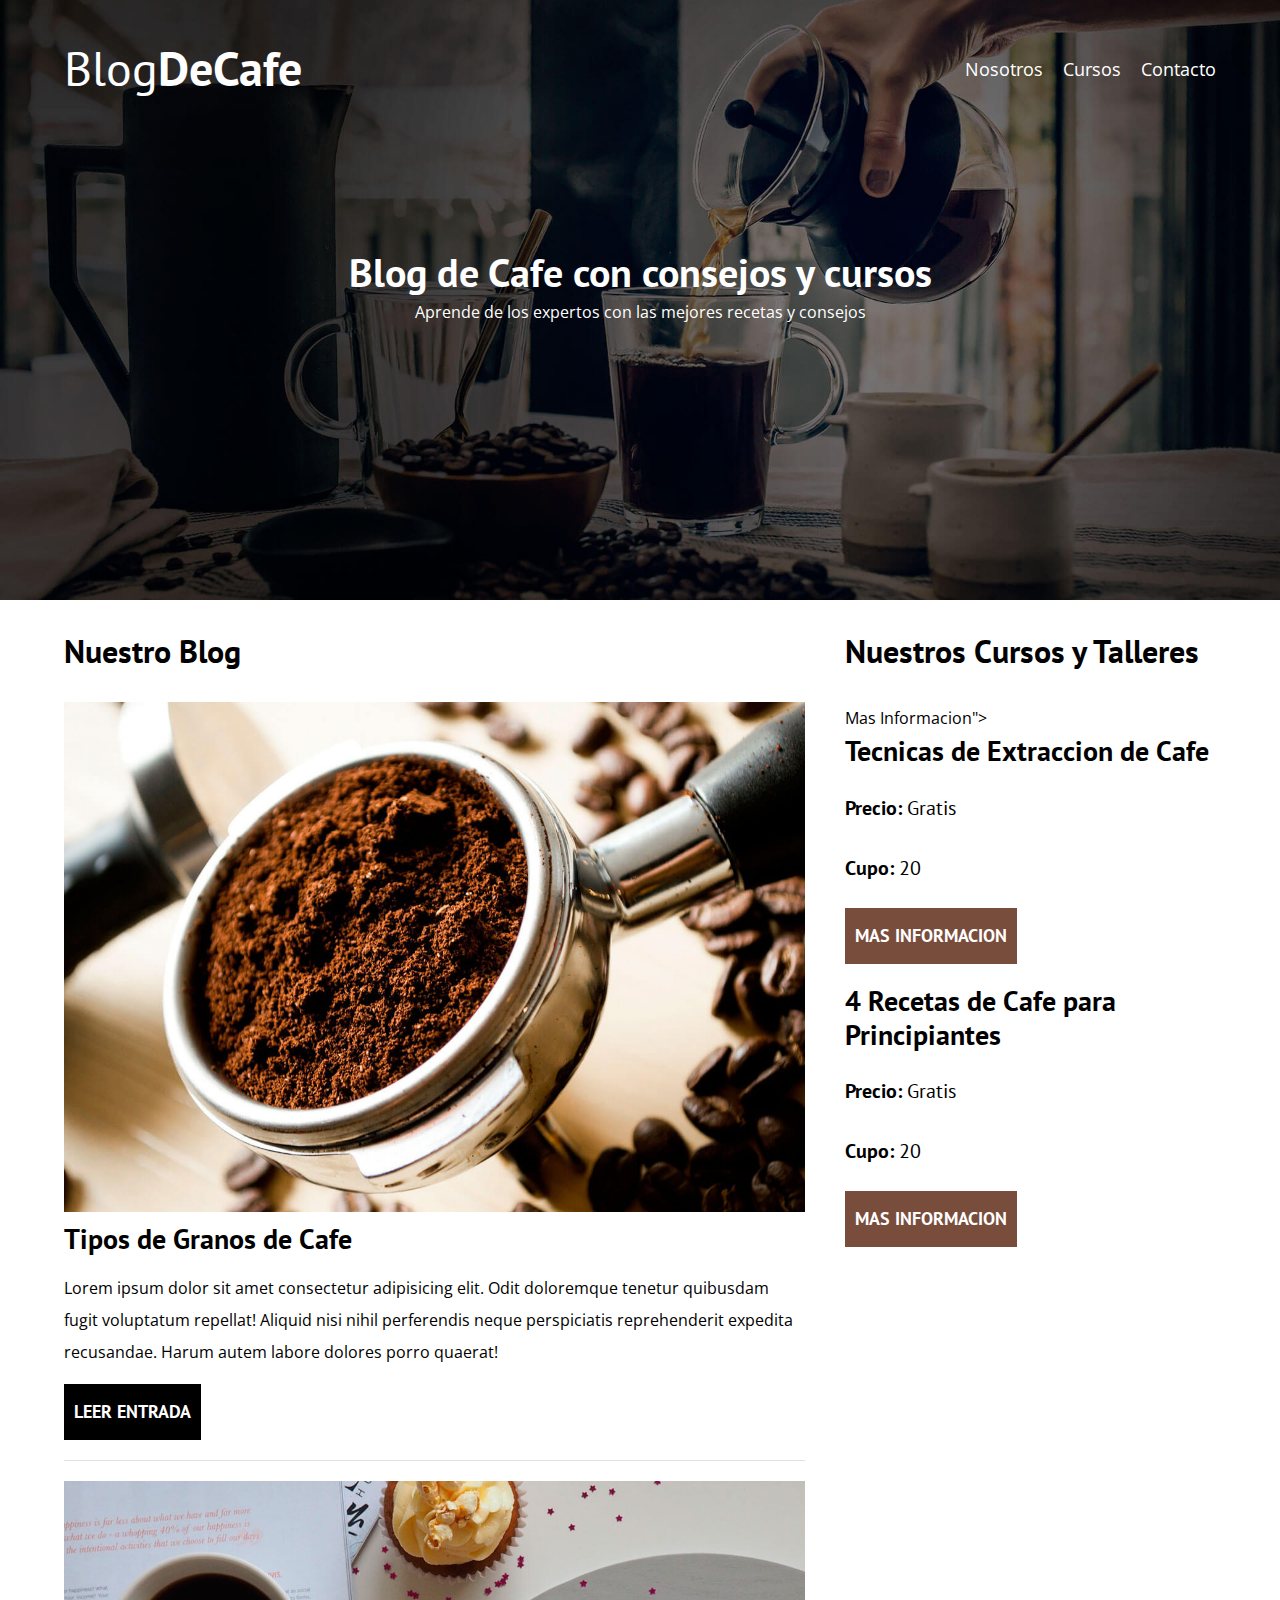
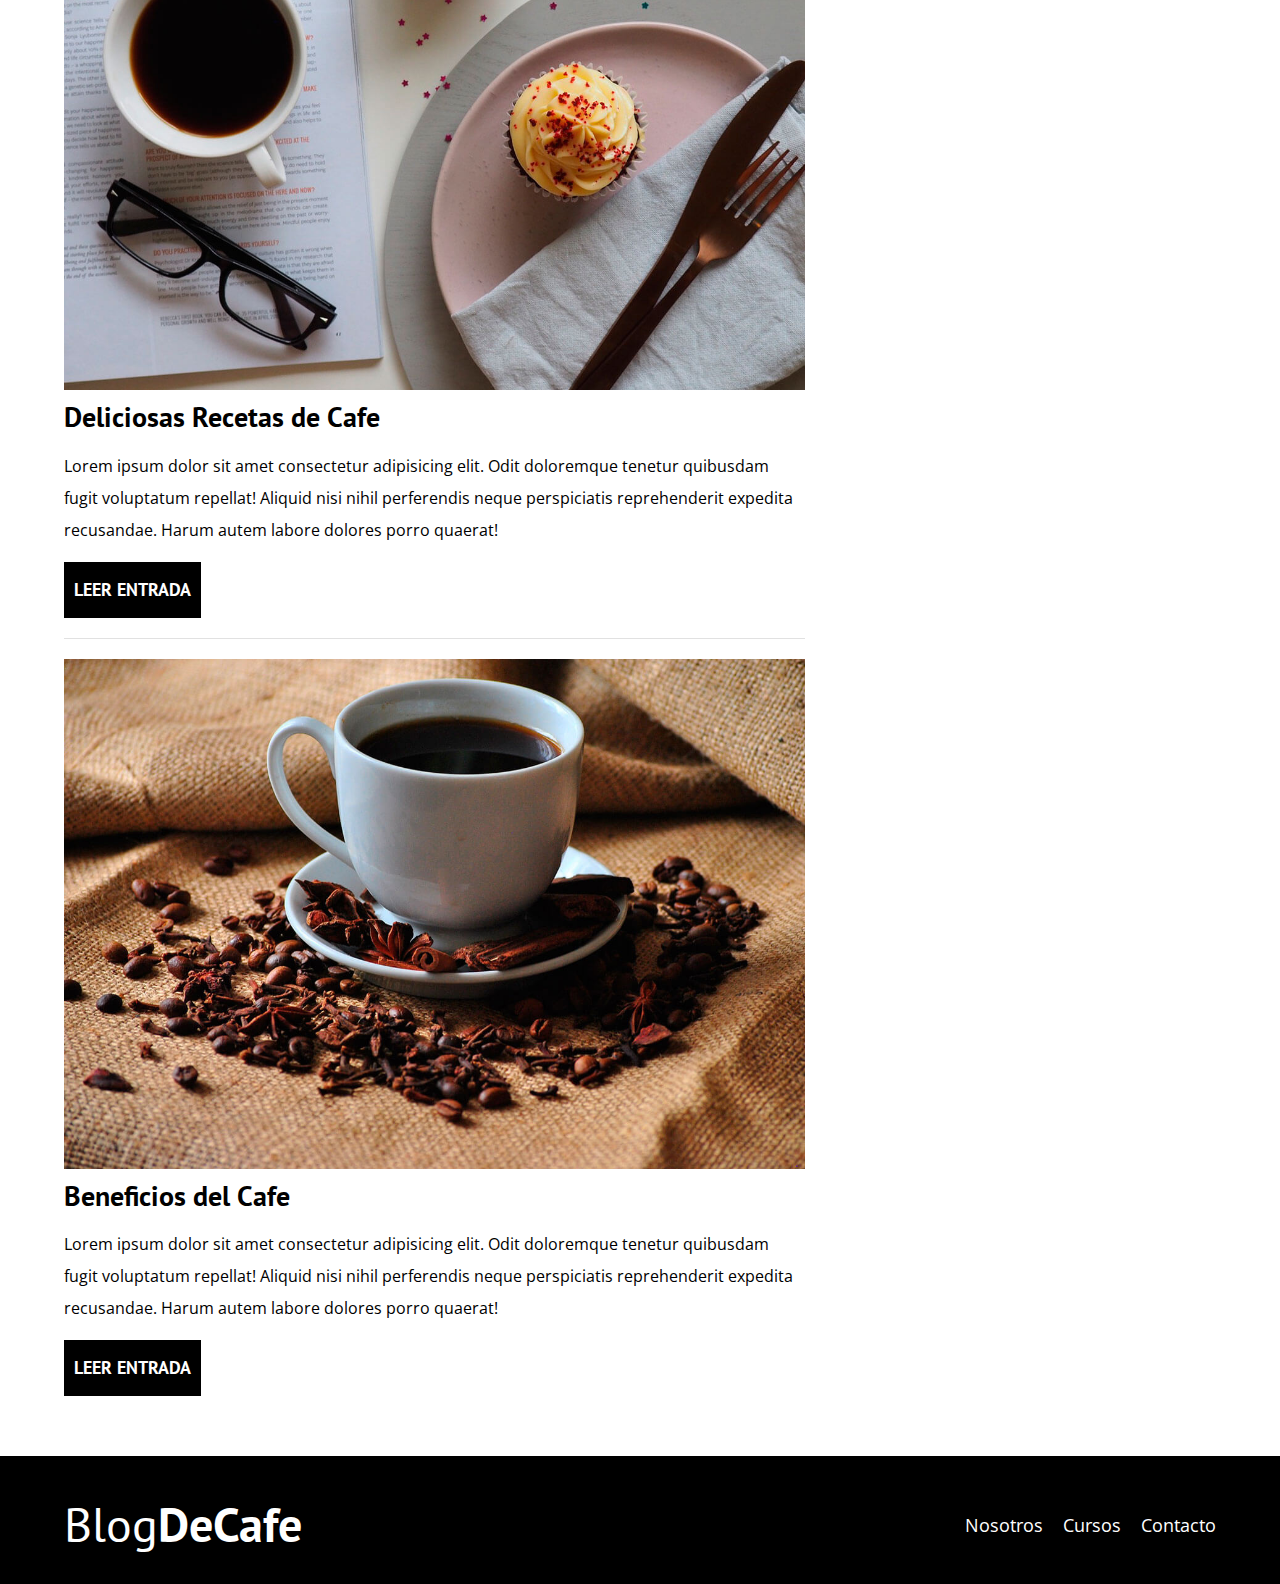
==== index.html @ f5a0ac46 "Primer avance del blog" ====
<!DOCTYPE html>
<html lang="en">
<head>
    <meta charset="UTF-8">
    <meta http-equiv="X-UA-Compatible" content="IE=edge">
    <meta name="viewport" content="width=device-width, initial-scale=1.0">
    <title>BlogDeCafe</title>
    <link rel="stylesheet" href="css/normalize.css">
    <link rel="preconnect" href="https://fonts.gstatic.com">
    <link href="https://fonts.googleapis.com/css2?family=Open+Sans&family=PT+Sans:wght@400;700&display=swap" rel="stylesheet">
    <link rel="stylesheet" href="css/style.css">
</head>
<body>
    <header class="header">
        <div class="contenedor">
            <div class="barra">
                <a href="index.html" class="logo">
                    <h1 class="logo__nombre no-margin centrar-texto">Blog<span class="logo__bold">DeCafe</span></h1>
                </a>
                <nav class="navegacion">
                    <a href="nosotros.html" class="navegacion__enlace">Nosotros</a>
                    <a href="cursos.html" class="navegacion__enlace">Cursos</a>
                    <a href="contacto.html" class="navegacion__enlace">Contacto</a>
                </nav>
            </div>
            
        </div>

        <div class="header__texto">
            <h2 class="no-margin">Blog de Cafe con consejos y cursos</h2>
            <p class="no-margin">Aprende de los expertos con las mejores recetas y consejos</p>
        </div>
    </header>

    <div class="contenedor contenido__principal">
        <main class="blog">
            <h3>Nuestro Blog</h3>
            <article class="entrada">
                <div class="entrada__imagen">
                    <img src="img/blog1.jpg" alt="imagen blog">
                </div>
                <div class="entrada__contenido">
                    <h4 class="no-margin">Tipos de Granos de Cafe</h4>
                    <p>Lorem ipsum dolor sit amet consectetur adipisicing elit. Odit doloremque tenetur quibusdam fugit voluptatum repellat! Aliquid nisi nihil perferendis neque perspiciatis reprehenderit expedita recusandae. Harum autem labore dolores porro quaerat!</p>
                    <a href="entrada.html" class="boton boton--primario">Leer Entrada</a>
                </div>
            </article>

            <article class="entrada">
                <div class="entrada__imagen">
                    <img src="img/blog2.jpg" alt="imagen blog">
                </div>
                <div class="entrada__contenido">
                    <h4 class="no-margin">Deliciosas Recetas de Cafe</h4>
                    <p>Lorem ipsum dolor sit amet consectetur adipisicing elit. Odit doloremque tenetur quibusdam fugit voluptatum repellat! Aliquid nisi nihil perferendis neque perspiciatis reprehenderit expedita recusandae. Harum autem labore dolores porro quaerat!</p>
                    <a href="entrada.html" class="boton boton--primario">Leer Entrada</a>
                </div>
            </article>

            <article class="entrada">
                <div class="entrada__imagen">
                    <img src="img/blog3.jpg" alt="imagen blog">
                </div>
                <div class="entrada__contenido">
                    <h4 class="no-margin">Beneficios del Cafe</h4>
                    <p>Lorem ipsum dolor sit amet consectetur adipisicing elit. Odit doloremque tenetur quibusdam fugit voluptatum repellat! Aliquid nisi nihil perferendis neque perspiciatis reprehenderit expedita recusandae. Harum autem labore dolores porro quaerat!</p>
                    <a href="entrada.html" class="boton boton--primario">Leer Entrada</a>
                </div>
            </article>
        </main>
        <aside class="sidebar">
            <h3>Nuestros Cursos y Talleres</h3>

            <ul class="cursos no-padding">
                Mas Informacion">
                    <h4 class="no-margin">Tecnicas de Extraccion de Cafe</h4>
                    <p class="widget-curso__label">Precio:
                        <span class="widget-curso__info">Gratis</span>
                    </p>
                    <p class="widget-curso__label">Cupo:
                        <span class="widget-curso__info">20</span>
                    </p>
                    <a href="entrada.html" class="boton boton--secundario">Mas Informacion</a>
                </li>

                <li class="widget-curso">
                    <h4 class="no-margin">4 Recetas de Cafe para Principiantes</h4>
                    <p class="widget-curso__label">Precio:
                        <span class="widget-curso__info">Gratis</span>
                    </p>
                    <p class="widget-curso__label">Cupo:
                        <span class="widget-curso__info">20</span>
                    </p>
                    <a href="entrada.html" class="boton boton--secundario">Mas Informacion</a>
                </li>
            </ul>
        </aside>
    </div>

    <footer class="footer">
        <div class="contenedor">
            <div class="barra">
                <a href="index.html" class="logo">
                    <h1 class="logo__nombre no-margin centrar-texto">Blog<span class="logo__bold">DeCafe</span></h1>
                </a>
                <nav class="navegacion">
                    <a href="nosotros.html" class="navegacion__enlace">Nosotros</a>
                    <a href="cursos.html" class="navegacion__enlace">Cursos</a>
                    <a href="contacto.html" class="navegacion__enlace">Contacto</a>
                </nav>
            </div>
        </div>
    </footer>
</body>
</html>
---- css/style.css ----
:root{
    --fuenteHeading: 'PT Sans', sans-serif;
    --fuenteParrafos: 'Open Sans', sans-serif;

    --primario: #784d3c;
    --claro: #e1e1e1;
    --blanco: #ffffff;
    --negro: #000000;
}
html{
    box-sizing: border-box;
    font-size: 62.5%; /* 1rem = 10px*/
}
*, *:before, *:after{
    box-sizing: inherit;
}
body{
    font-family: var(--fuenteParrafos);
    font-size: 1.6rem;
    line-height: 2;
}

/** Globales **/
.contenedor{
    max-width: 120rem;
    width: 90%;
    margin: 0 auto;
}
a{
    text-decoration: none;
}
h1, h2, h3, h4{
    font-family: var(--fuenteHeading);
    line-height: 1.2;
}
h1{
    font-size: 4.8rem;
}
h2{
    font-size: 4rem;
}
h3{
    font-size: 3.2rem;
}
h4{
    font-size: 2.8rem;
}
img{
    max-width: 100%;
}

/** Utilidades **/
.no-margin{
    margin: 0;
}
.no-padding{
    padding: 0;
}
.centrar-texto{
    text-align: center;
}

/** Header **/
.header{
    background-image: url(../img/banner.jpg);
    height: 60rem;
    background-size: cover;
    background-repeat: no-repeat;
    background-position: center center;
}
.header__texto{
    text-align: center;
    color: var(--blanco);
    margin-top: 5rem;
}
@media (min-width: 768px) { 
    .header__texto{
        margin-top: 15rem;
    } 
}
.barra{
    padding-top: 4rem;
}
@media (min-width: 768px) { 
    .barra{
        display: flex;
        justify-content: space-between;
        align-items: center;
    }
}
.logo{
    color: var(--blanco);

}
.logo__nombre{
    font-weight: normal;
}
.logo__bold{
    font-weight: 700;
}

@media (min-width: 768px) { 
    .navegacion{
        display: flex; /* el contenido del contenedor lo posicione en una sola fila*/
        gap: 2rem;
    }
}
.navegacion__enlace{
    display: block; /* tome cada elemento del contnedor para que utilize toda la fila */
    text-align: center;
    font-size: 1.8rem;
    color: var(--blanco);
}

@media (min-width: 768px) { 
    .contenido__principal{
        display: grid;
        grid-template-columns: 2fr 1fr;
        column-gap: 4rem;
    }
}

.entrada{
    border-bottom: 1px solid var(--claro);
    margin-bottom: 2rem;
}
.entrada:last-of-type{
    border: none;
    margin-bottom: 0;
}
.boton{
    display: block;
    font-family: var(--fuenteHeading);
    color: var(--blanco);
    text-align: center;
    padding: 1rem;
    font-size: 1.8rem;
    text-transform: uppercase;
    font-weight: 700;
    margin-bottom: 2rem;
}

@media (min-width: 768px) { 
    .boton{
        display: inline-block;
    }
}
.boton--primario{
    background-color: var(--negro);
}
.boton--secundario{
    background-color: var(--primario);
}
.cursos{
    list-style: none;
}
.widget-curso{
    border-bottom: 1px solid var(--claro);
}
.widget-curso:last-of-type{
    border-bottom: none;
    margin-bottom: 0;
}
.widget-curso__label{
    font-family: var(--fuenteHeading);
    font-weight: bold;
}
.widget-curso__info{
    font-weight: normal;
}
.widget-curso__label, 
.widget-curso__info{
    font-size: 2rem;
}

.footer{
    background-color: var(--negro);
    padding-bottom: 3rem;
    margin-top: 4rem;
}

/** Sobre Nosotros **/
@media (min-width: 768px) { 
    .sobre-nosotros{
        display: grid;
        grid-template-columns: repeat(2, 1fr);
        column-gap: 2rem;
    }
    
}
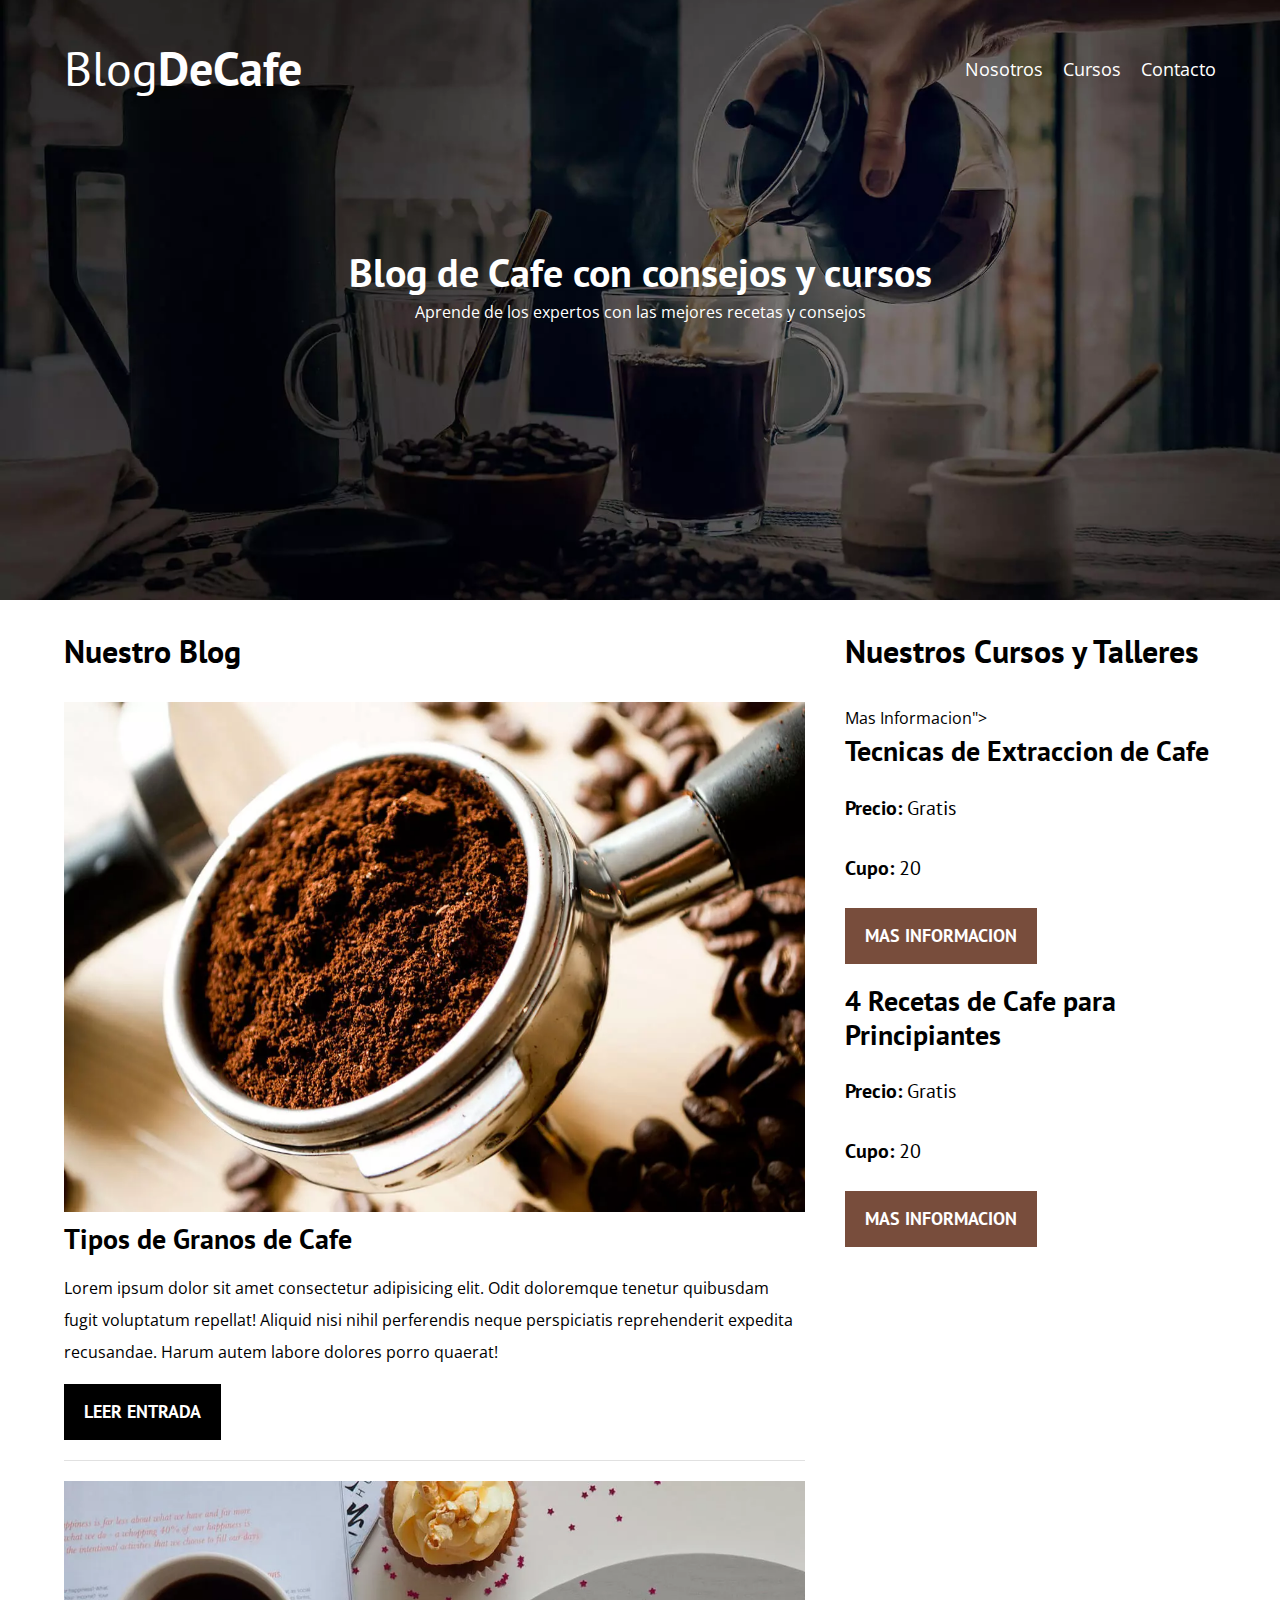
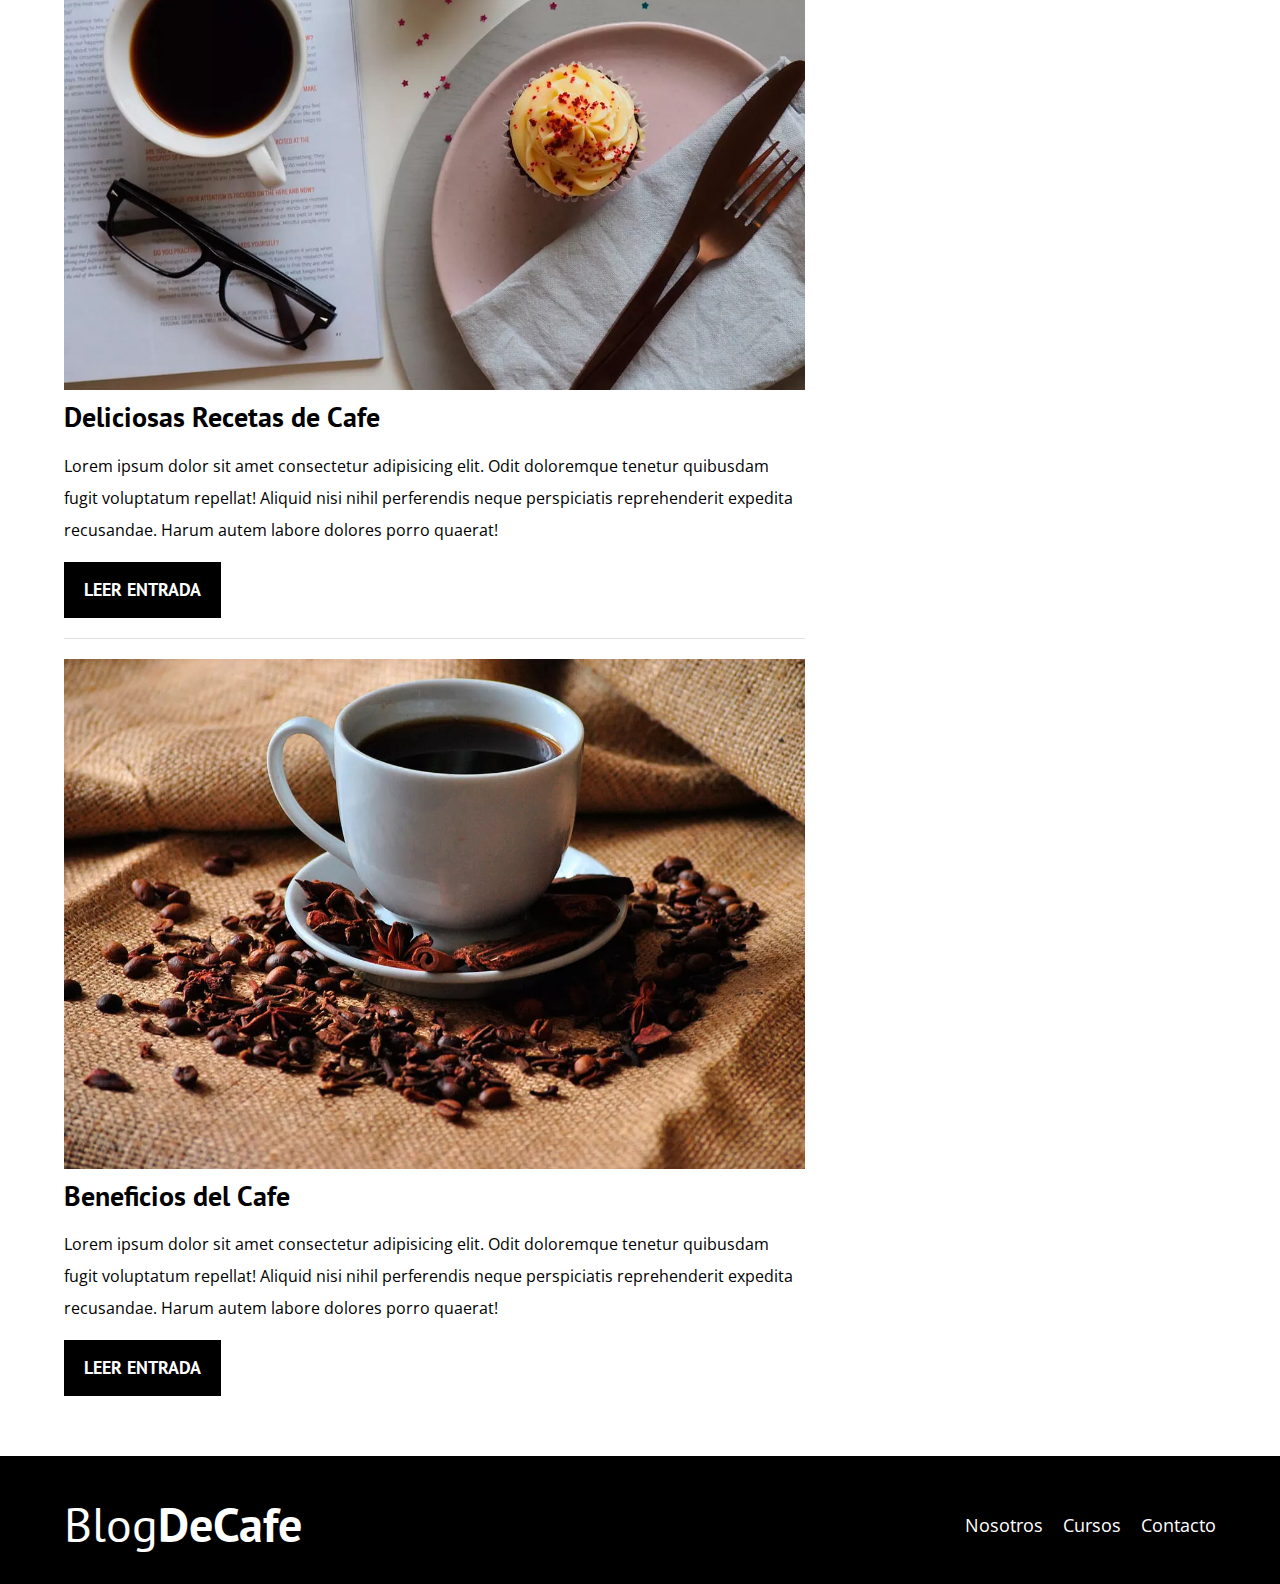
==== commit ec4592ce: "Proyecto Terminado" ====
--- a/index.html
+++ b/index.html
@@ -5,9 +5,19 @@
     <meta http-equiv="X-UA-Compatible" content="IE=edge">
     <meta name="viewport" content="width=device-width, initial-scale=1.0">
     <title>BlogDeCafe</title>
+    <link rel="preconnect" href="https://fonts.gstatic.com">
+    
+    <!--Prefetch-->
+    <link rel="prefetch" href="nosotros.html" as="document">
+
+    <!--Preload-->
+    <link rel="preload" href="css/normalize.css" as="style">
     <link rel="stylesheet" href="css/normalize.css">
-    <link rel="preconnect" href="https://fonts.gstatic.com">
+
+    <link rel="preload" href="https://fonts.googleapis.com/css2?family=Open+Sans&family=PT+Sans:wght@400;700&display=swap" crossorigin="crossorigin" as="font">
     <link href="https://fonts.googleapis.com/css2?family=Open+Sans&family=PT+Sans:wght@400;700&display=swap" rel="stylesheet">
+
+    <link rel="preload" href="css/style.css" as="style">
     <link rel="stylesheet" href="css/style.css">
 </head>
 <body>
@@ -37,7 +47,10 @@
             <h3>Nuestro Blog</h3>
             <article class="entrada">
                 <div class="entrada__imagen">
-                    <img src="img/blog1.jpg" alt="imagen blog">
+                    <picture>
+                        <source loading="lazy" srcset="img/blog1.webp" type="image/webp">
+                        <img loading="lazy" src="img/blog1.jpg" alt="imagen blog">
+                    </picture>
                 </div>
                 <div class="entrada__contenido">
                     <h4 class="no-margin">Tipos de Granos de Cafe</h4>
@@ -48,8 +61,11 @@
 
             <article class="entrada">
                 <div class="entrada__imagen">
-                    <img src="img/blog2.jpg" alt="imagen blog">
-                </div>
+                    <picture>
+                        <source loading="lazy" srcset="img/blog2.webp" type="image/webp">
+                        <img loading="lazy" src="img/blog2.jpg" alt="imagen blog">
+                    </picture>               
+                 </div>
                 <div class="entrada__contenido">
                     <h4 class="no-margin">Deliciosas Recetas de Cafe</h4>
                     <p>Lorem ipsum dolor sit amet consectetur adipisicing elit. Odit doloremque tenetur quibusdam fugit voluptatum repellat! Aliquid nisi nihil perferendis neque perspiciatis reprehenderit expedita recusandae. Harum autem labore dolores porro quaerat!</p>
@@ -59,8 +75,11 @@
 
             <article class="entrada">
                 <div class="entrada__imagen">
-                    <img src="img/blog3.jpg" alt="imagen blog">
-                </div>
+                    <picture>
+                        <source loading="lazy" srcset="img/blog3.webp" type="image/webp">
+                        <img loading="lazy" src="img/blog3.jpg" alt="imagen blog">
+                    </picture>               
+                 </div>
                 <div class="entrada__contenido">
                     <h4 class="no-margin">Beneficios del Cafe</h4>
                     <p>Lorem ipsum dolor sit amet consectetur adipisicing elit. Odit doloremque tenetur quibusdam fugit voluptatum repellat! Aliquid nisi nihil perferendis neque perspiciatis reprehenderit expedita recusandae. Harum autem labore dolores porro quaerat!</p>
@@ -111,5 +130,7 @@
             </div>
         </div>
     </footer>
+
+    <script src="js/modernizr.js"></script>
 </body>
 </html>--- a/css/style.css
+++ b/css/style.css
@@ -61,8 +61,13 @@
 }
 
 /** Header **/
+.webp .header{
+    background-image: url(../img/banner.webp);
+}
+.no-webp .header{
+    background-image: url(../img/banner.jpg);
+}
 .header{
-    background-image: url(../img/banner.jpg);
     height: 60rem;
     background-size: cover;
     background-repeat: no-repeat;
@@ -133,11 +138,15 @@
     font-family: var(--fuenteHeading);
     color: var(--blanco);
     text-align: center;
-    padding: 1rem;
+    padding: 1rem 2rem;
     font-size: 1.8rem;
     text-transform: uppercase;
     font-weight: 700;
     margin-bottom: 2rem;
+    border: none;
+}
+.boton:hover{
+    cursor: pointer;
 }
 
 @media (min-width: 768px) { 
@@ -187,4 +196,63 @@
         column-gap: 2rem;
     }
     
+}
+/** Cursos **/
+.curso{
+    padding: 3rem 0;
+    border-bottom: 1px solid var(--claro);
+}
+@media (min-width: 768px) { 
+    .curso{
+        display:grid;
+        grid-template-columns: 1fr 2fr;
+        column-gap: 2rem;
+    }
+}
+}
+.curso:last-of-type{
+    border: none ;
+}
+.curso__label{
+    font-family: var(--fuenteHeading);
+    font-weight: bold;
+}
+.curso__info{
+    font-weight: normal;
+}
+.curso__label, 
+.curso__info{
+    font-size: 2rem;
+}
+
+/** Contacto **/
+.contacto-bg{
+    background-image: url(../img/contacto.jpg);
+    height: 40rem;
+    background-size: cover;
+    background-repeat: no-repeat;
+
+}
+
+.formulario{
+    background-color: var(--blanco);
+    margin: -5rem auto 0 auto;
+    width: 95%;
+    padding: 5rem;
+}
+.campo{
+    display: flex;
+    margin-bottom: 2rem;
+    gap: 2rem;
+}
+.campo__label{
+    flex: 0 0 9rem;
+    text-align: right;
+}
+.campo__field{
+    flex: 1;
+    border: 1px solid var(--claro);
+}
+.campo__field--textarea{
+    height: 20rem;
 }--- a/css/style.css
+++ b/css/style.css
@@ -61,8 +61,13 @@
 }
 
 /** Header **/
+.webp .header{
+    background-image: url(../img/banner.webp);
+}
+.no-webp .header{
+    background-image: url(../img/banner.jpg);
+}
 .header{
-    background-image: url(../img/banner.jpg);
     height: 60rem;
     background-size: cover;
     background-repeat: no-repeat;
@@ -133,11 +138,15 @@
     font-family: var(--fuenteHeading);
     color: var(--blanco);
     text-align: center;
-    padding: 1rem;
+    padding: 1rem 2rem;
     font-size: 1.8rem;
     text-transform: uppercase;
     font-weight: 700;
     margin-bottom: 2rem;
+    border: none;
+}
+.boton:hover{
+    cursor: pointer;
 }
 
 @media (min-width: 768px) { 
@@ -187,4 +196,63 @@
         column-gap: 2rem;
     }
     
+}
+/** Cursos **/
+.curso{
+    padding: 3rem 0;
+    border-bottom: 1px solid var(--claro);
+}
+@media (min-width: 768px) { 
+    .curso{
+        display:grid;
+        grid-template-columns: 1fr 2fr;
+        column-gap: 2rem;
+    }
+}
+}
+.curso:last-of-type{
+    border: none ;
+}
+.curso__label{
+    font-family: var(--fuenteHeading);
+    font-weight: bold;
+}
+.curso__info{
+    font-weight: normal;
+}
+.curso__label, 
+.curso__info{
+    font-size: 2rem;
+}
+
+/** Contacto **/
+.contacto-bg{
+    background-image: url(../img/contacto.jpg);
+    height: 40rem;
+    background-size: cover;
+    background-repeat: no-repeat;
+
+}
+
+.formulario{
+    background-color: var(--blanco);
+    margin: -5rem auto 0 auto;
+    width: 95%;
+    padding: 5rem;
+}
+.campo{
+    display: flex;
+    margin-bottom: 2rem;
+    gap: 2rem;
+}
+.campo__label{
+    flex: 0 0 9rem;
+    text-align: right;
+}
+.campo__field{
+    flex: 1;
+    border: 1px solid var(--claro);
+}
+.campo__field--textarea{
+    height: 20rem;
 }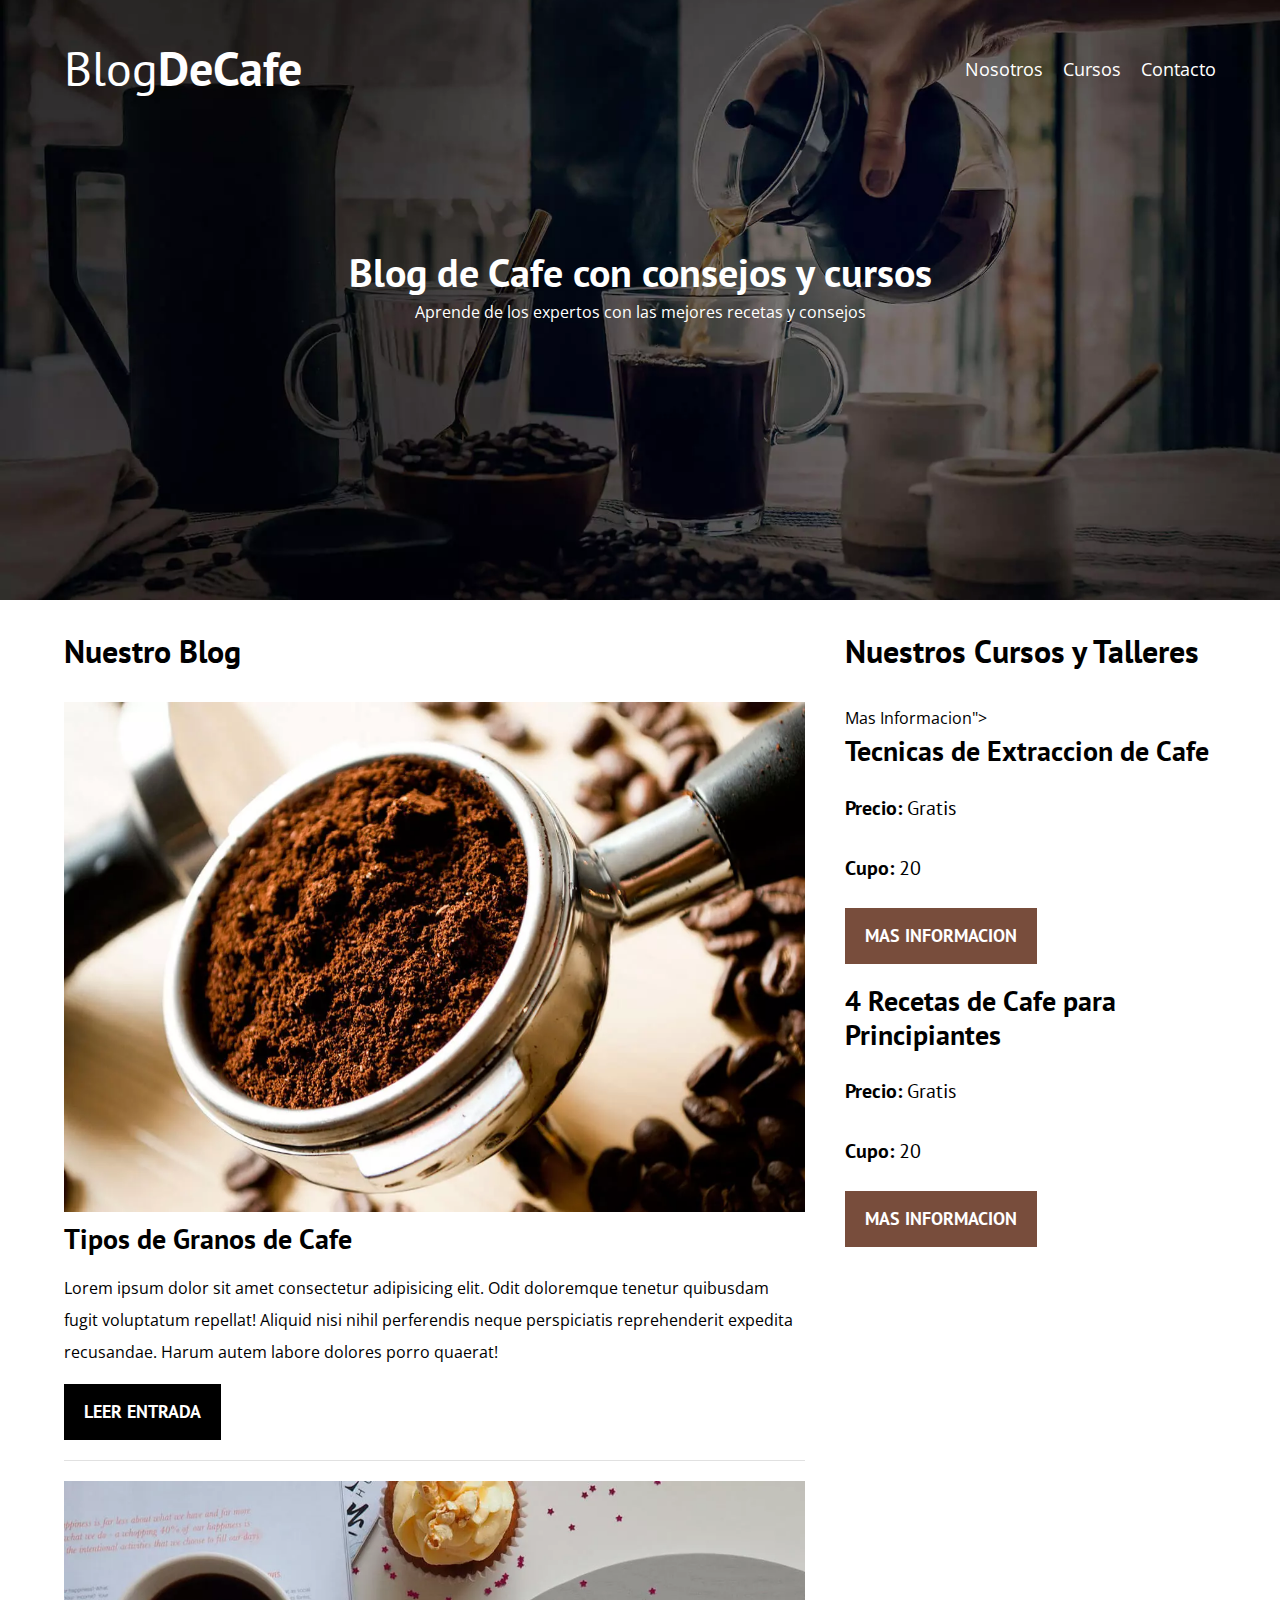
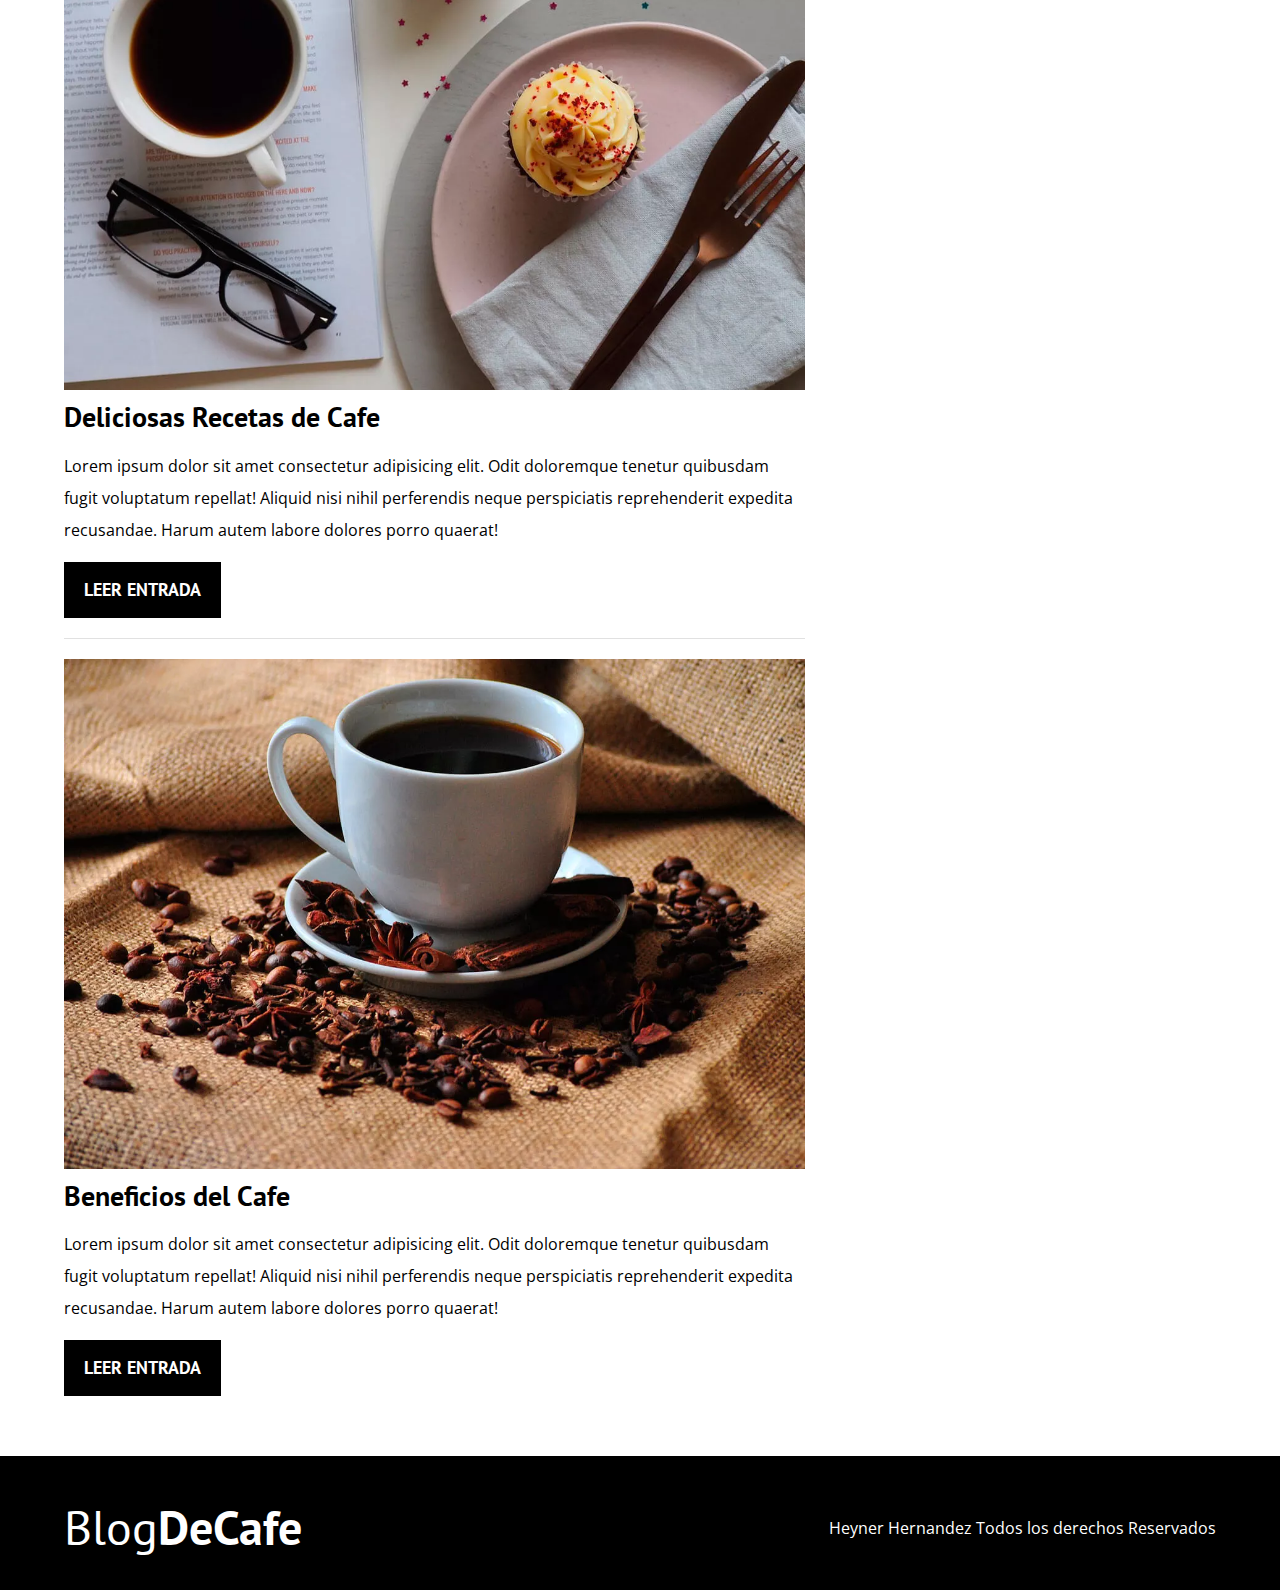
==== commit ad5321c4: "Proyecto Terminado full" ====
--- a/index.html
+++ b/index.html
@@ -122,11 +122,9 @@
                 <a href="index.html" class="logo">
                     <h1 class="logo__nombre no-margin centrar-texto">Blog<span class="logo__bold">DeCafe</span></h1>
                 </a>
-                <nav class="navegacion">
-                    <a href="nosotros.html" class="navegacion__enlace">Nosotros</a>
-                    <a href="cursos.html" class="navegacion__enlace">Cursos</a>
-                    <a href="contacto.html" class="navegacion__enlace">Contacto</a>
-                </nav>
+                <div class="autor">
+                    <p>Heyner Hernandez Todos los derechos Reservados</p>
+                </div>
             </div>
         </div>
     </footer>
--- a/css/style.css
+++ b/css/style.css
@@ -187,6 +187,10 @@
     padding-bottom: 3rem;
     margin-top: 4rem;
 }
+.autor{
+    color: var(--blanco);
+    text-align: center;
+}
 
 /** Sobre Nosotros **/
 @media (min-width: 768px) { 
--- a/css/style.css
+++ b/css/style.css
@@ -187,6 +187,10 @@
     padding-bottom: 3rem;
     margin-top: 4rem;
 }
+.autor{
+    color: var(--blanco);
+    text-align: center;
+}
 
 /** Sobre Nosotros **/
 @media (min-width: 768px) { 
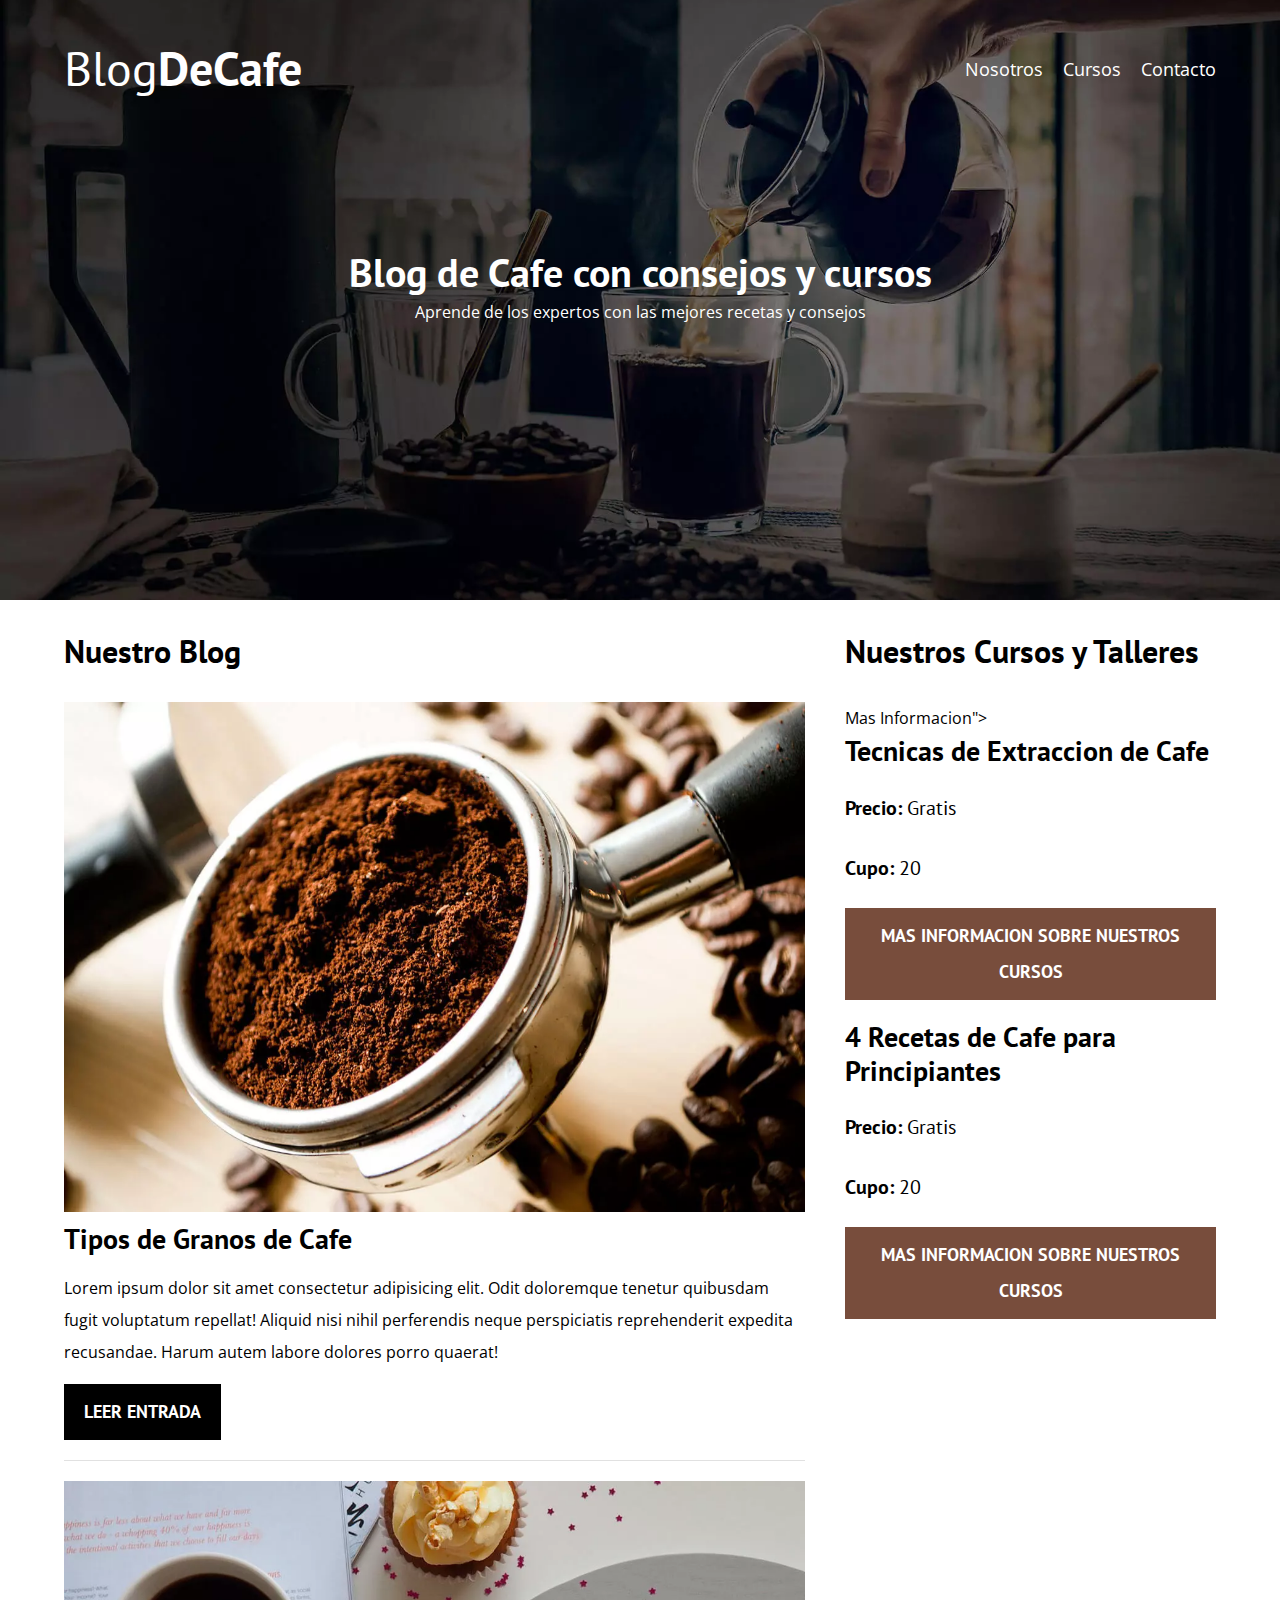
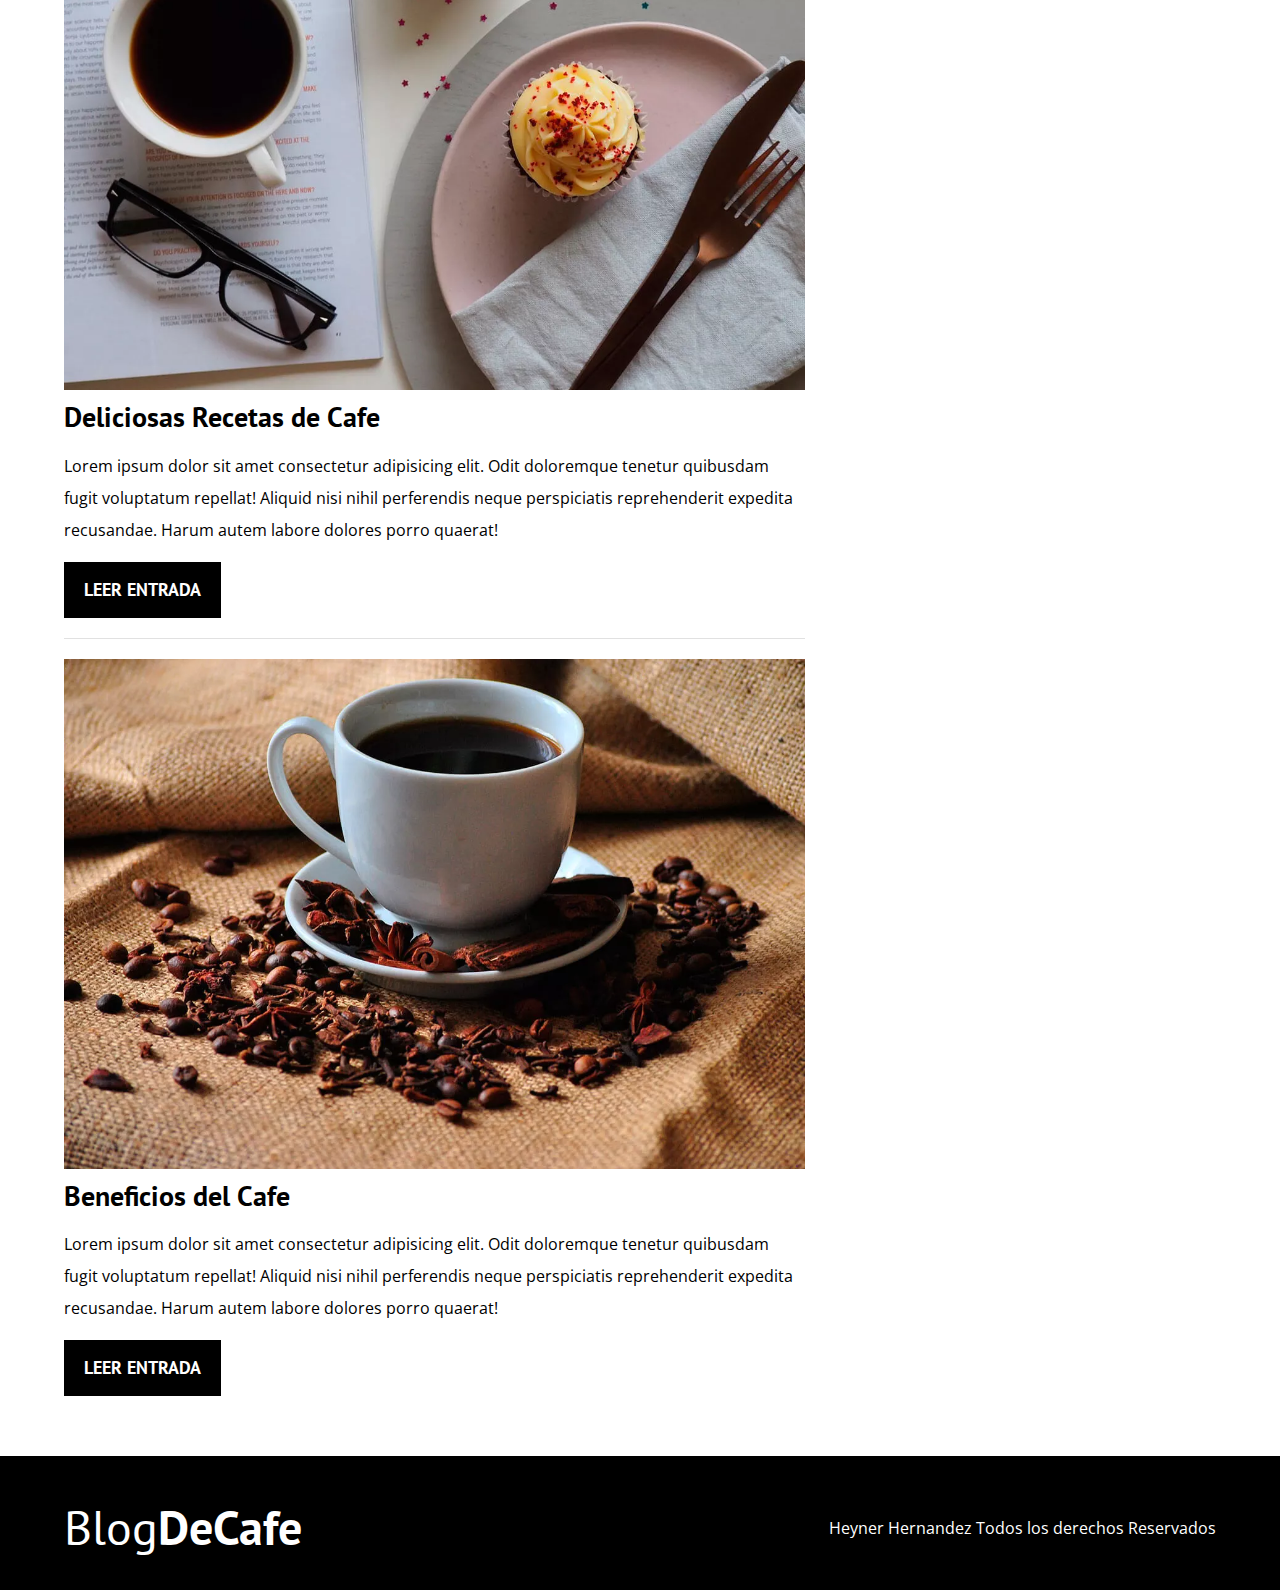
==== commit 301d492e: "Proyecto Terminado full 2" ====
--- a/index.html
+++ b/index.html
@@ -5,7 +5,7 @@
     <meta http-equiv="X-UA-Compatible" content="IE=edge">
     <meta name="viewport" content="width=device-width, initial-scale=1.0">
     <title>BlogDeCafe</title>
-    <link rel="preconnect" href="https://fonts.gstatic.com">
+    <meta name="description" content="Pagina Web Blog Cafe">
     
     <!--Prefetch-->
     <link rel="prefetch" href="nosotros.html" as="document">
@@ -16,7 +16,7 @@
 
     <link rel="preload" href="https://fonts.googleapis.com/css2?family=Open+Sans&family=PT+Sans:wght@400;700&display=swap" crossorigin="crossorigin" as="font">
     <link href="https://fonts.googleapis.com/css2?family=Open+Sans&family=PT+Sans:wght@400;700&display=swap" rel="stylesheet">
-
+    <link rel="preconnect" href="https://fonts.gstatic.com">
     <link rel="preload" href="css/style.css" as="style">
     <link rel="stylesheet" href="css/style.css">
 </head>
@@ -99,7 +99,7 @@
                     <p class="widget-curso__label">Cupo:
                         <span class="widget-curso__info">20</span>
                     </p>
-                    <a href="entrada.html" class="boton boton--secundario">Mas Informacion</a>
+                    <a href="entrada.html" class="boton boton--secundario">Mas Informacion Sobre Nuestros Cursos</a>
                 </li>
 
                 <li class="widget-curso">
@@ -110,7 +110,7 @@
                     <p class="widget-curso__label">Cupo:
                         <span class="widget-curso__info">20</span>
                     </p>
-                    <a href="entrada.html" class="boton boton--secundario">Mas Informacion</a>
+                    <a href="entrada.html" class="boton boton--secundario">Mas Informacion Sobre Nuestros Cursos</a>
                 </li>
             </ul>
         </aside>
